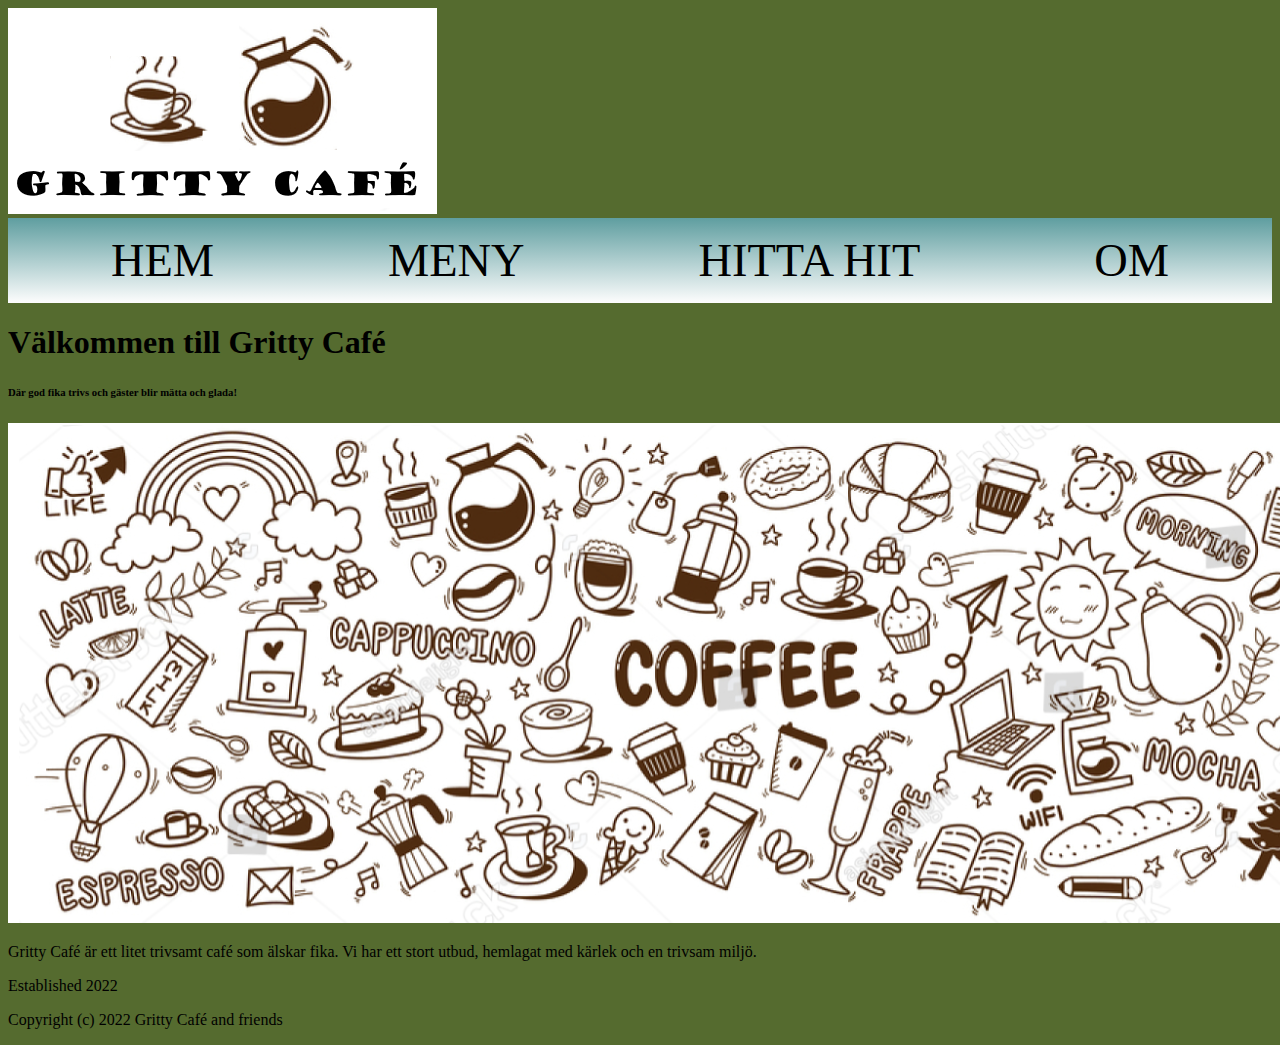
==== index.html @ 320d6160 "NAV-CHANGE" ====
<!DOCTYPE html>
<html>
  <head>
    <meta charset="utf-8">
    <title>Välkommen till Gritty Café</title>
    <link rel="stylesheet" href="css/base.css">
  </head>
  <body>
    <div class="logo">
      <a href="https://github.com/johan-at-grit/vh-slut">
        <img src="img/logo.png">
      </a>
    </div>

    <div class="navigation">
      <a href="index.html">
        <p>Hem</p>
      </a>   
      <a href="menu.html">
        <p>Meny</p>
      </a>   
      <a href="find.html">
        <p>Hitta hit</p>
      </a>   
      <a href="about.html">
        <p>Om</p>
      </a>   
    </div>

    <div class="content">
      <h1>Välkommen till Gritty Café</h1>
      <h6>Där god fika trivs och gäster blir mätta och glada!</h6>
      <img src="img/banner.png">
      <p>Gritty Café är ett litet trivsamt café som älskar fika. Vi har ett stort utbud, hemlagat med kärlek och en trivsam miljö.</p>
    </div>

    <div class="footer">
      <p>Established 2022</p>
      <p>Copyright (c) 2022 Gritty Café and friends</p>
    </div>
  </body>
</html>
---- css/base.css ----
@import url("navigation.css");

/*
==============
common styling
============== 
*/

a:link {
   text-decoration: none;
}

a:hover > p {
   background-color: black;
   color: white;
}

body {
   background-color: darkolivegreen;
}
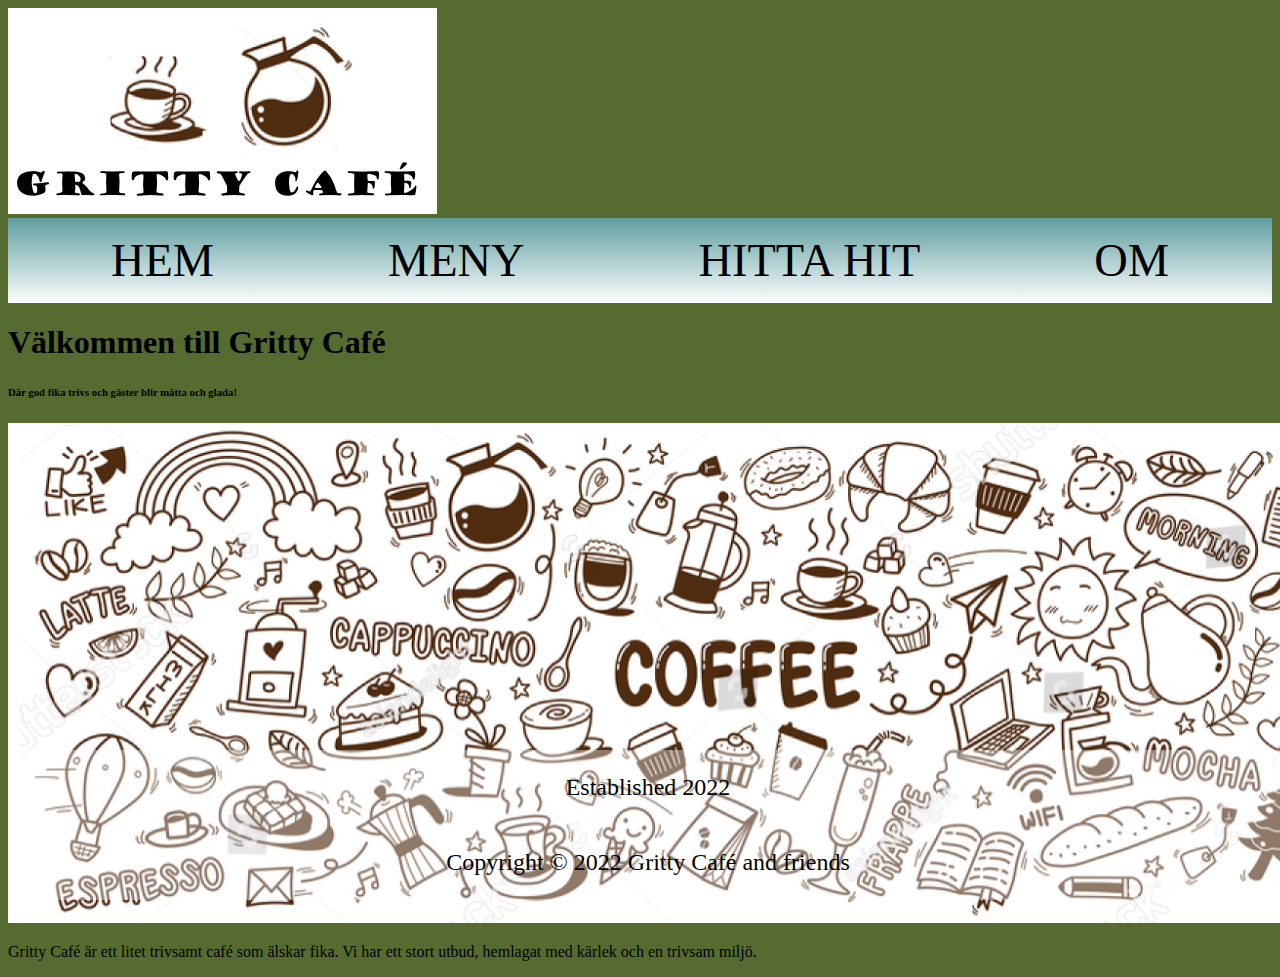
==== commit 989e902e: "footer-style" ====
--- a/index.html
+++ b/index.html
@@ -36,7 +36,7 @@
 
     <div class="footer">
       <p>Established 2022</p>
-      <p>Copyright (c) 2022 Gritty Café and friends</p>
+      <p>Copyright &copy; 2022 Gritty Café and friends</p>
     </div>
   </body>
 </html>
--- a/css/base.css
+++ b/css/base.css
@@ -17,4 +17,16 @@
 
 body {
    background-color: darkolivegreen;
+}
+
+.footer {
+   position: absolute;
+    bottom: 0;
+   display: flex;
+   justify-content: center;
+   align-items: center;
+   flex-direction: column;
+   width: 100%;
+   font-size: 1.5em;
+   background:rgba(255, 255, 255, 0.37); 
 }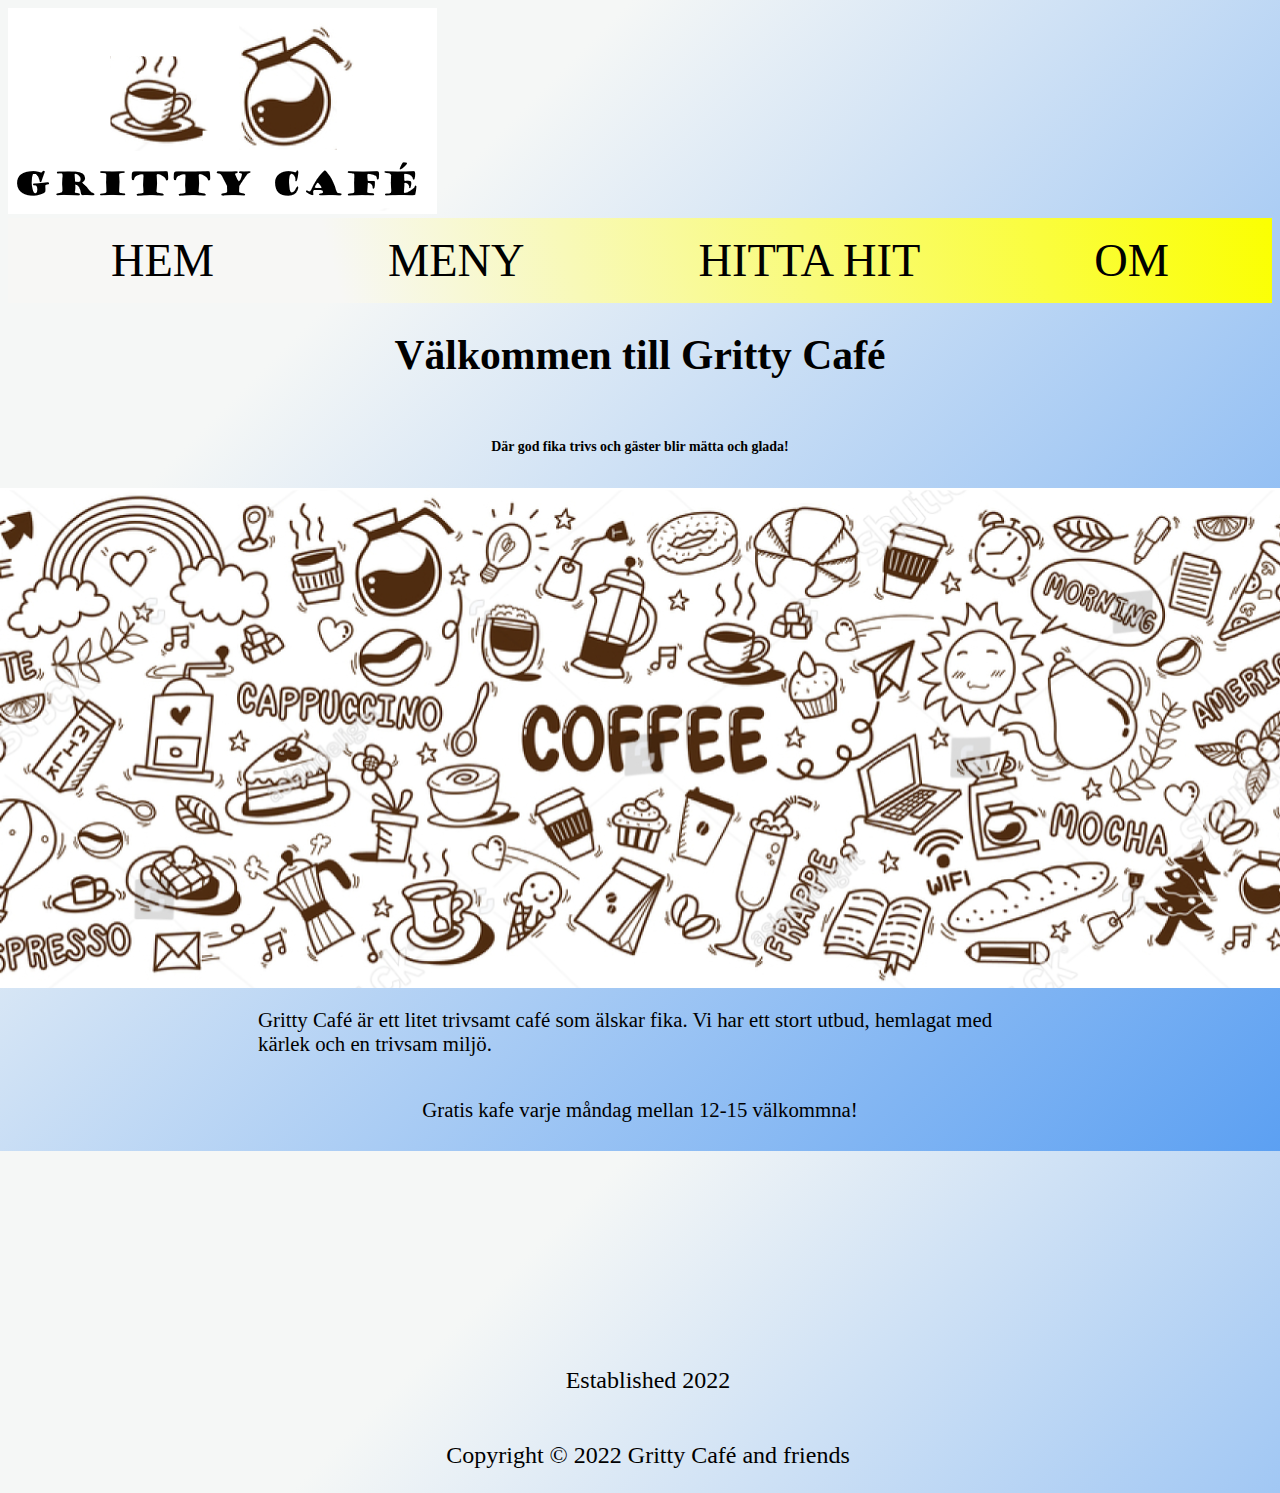
==== commit 904f5242: "happy-guest-change-ptag" ====
--- a/index.html
+++ b/index.html
@@ -32,6 +32,7 @@
       <h6>Där god fika trivs och gäster blir mätta och glada!</h6>
       <img src="img/banner.png">
       <p>Gritty Café är ett litet trivsamt café som älskar fika. Vi har ett stort utbud, hemlagat med kärlek och en trivsam miljö.</p>
+      <p>Gratis kafe varje måndag mellan 12-15 välkommna!</p>
     </div>
 
     <div class="footer">
--- a/css/base.css
+++ b/css/base.css
@@ -16,17 +16,30 @@
 }
 
 body {
-   background-color: darkolivegreen;
+  
+   background-color: #5ca0f2;
+   background-image: linear-gradient(315deg, #5ca0f2 0%, #f5f7f6 74%);
 }
 
 .footer {
    position: absolute;
-    bottom: 0;
    display: flex;
    justify-content: center;
    align-items: center;
    flex-direction: column;
    width: 100%;
    font-size: 1.5em;
-   background:rgba(255, 255, 255, 0.37); 
+   margin-top: 200px;
+   
+}
+
+.content {
+   display: flex;
+   justify-content: center;
+   align-items: center;
+   flex-direction: column;
+   font-size: 1.3em;
+   padding-left: 250px;
+   padding-right: 250px;
+   
 }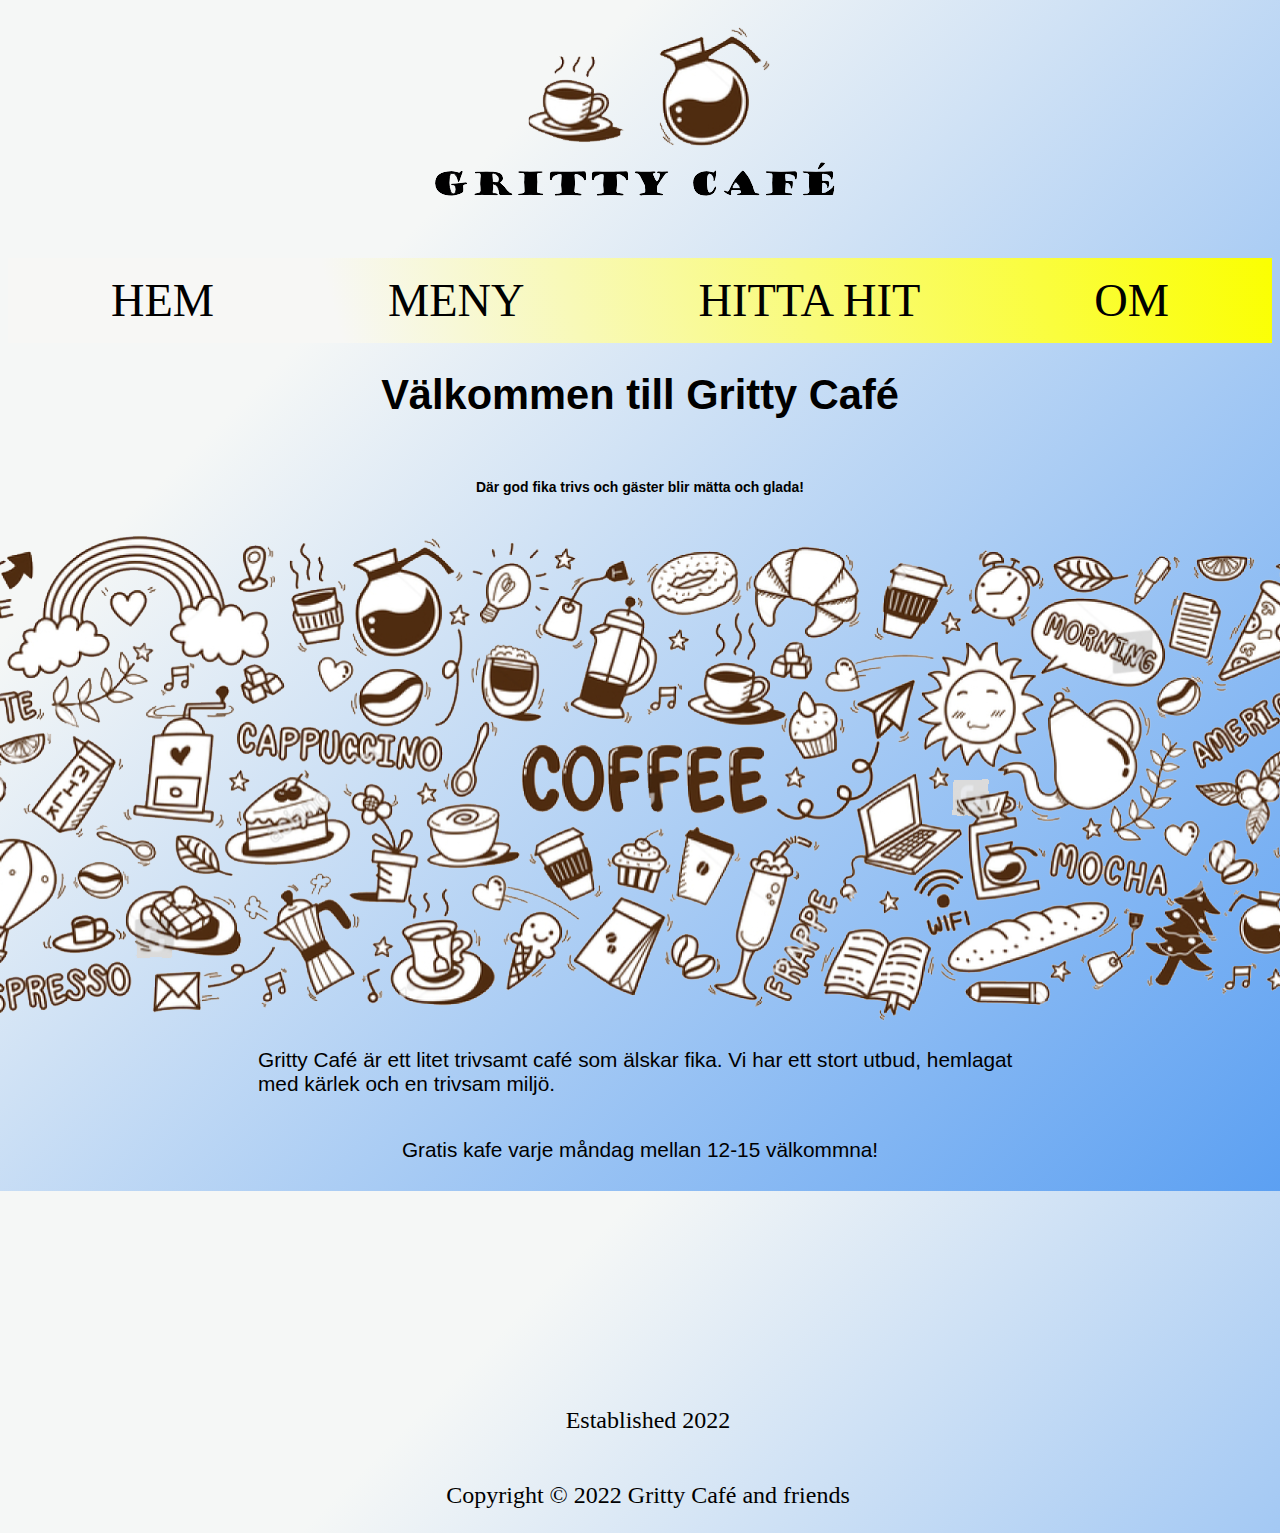
==== commit 1e3ba017: "transparent-img" ====
--- a/index.html
+++ b/index.html
@@ -8,7 +8,7 @@
   <body>
     <div class="logo">
       <a href="https://github.com/johan-at-grit/vh-slut">
-        <img src="img/logo.png">
+        <img src="img/logotrans.png">
       </a>
     </div>
 
@@ -30,7 +30,7 @@
     <div class="content">
       <h1>Välkommen till Gritty Café</h1>
       <h6>Där god fika trivs och gäster blir mätta och glada!</h6>
-      <img src="img/banner.png">
+      <img src="img/bannertrans.png">
       <p>Gritty Café är ett litet trivsamt café som älskar fika. Vi har ett stort utbud, hemlagat med kärlek och en trivsam miljö.</p>
       <p>Gratis kafe varje måndag mellan 12-15 välkommna!</p>
     </div>
--- a/css/base.css
+++ b/css/base.css
@@ -41,5 +41,13 @@
    font-size: 1.3em;
    padding-left: 250px;
    padding-right: 250px;
+   font-family: Arial, Helvetica, sans-serif;
    
+}
+
+.logo {
+   height: 100px;
+   margin-bottom: 150px;
+   display: flex;
+   justify-content: center;
 }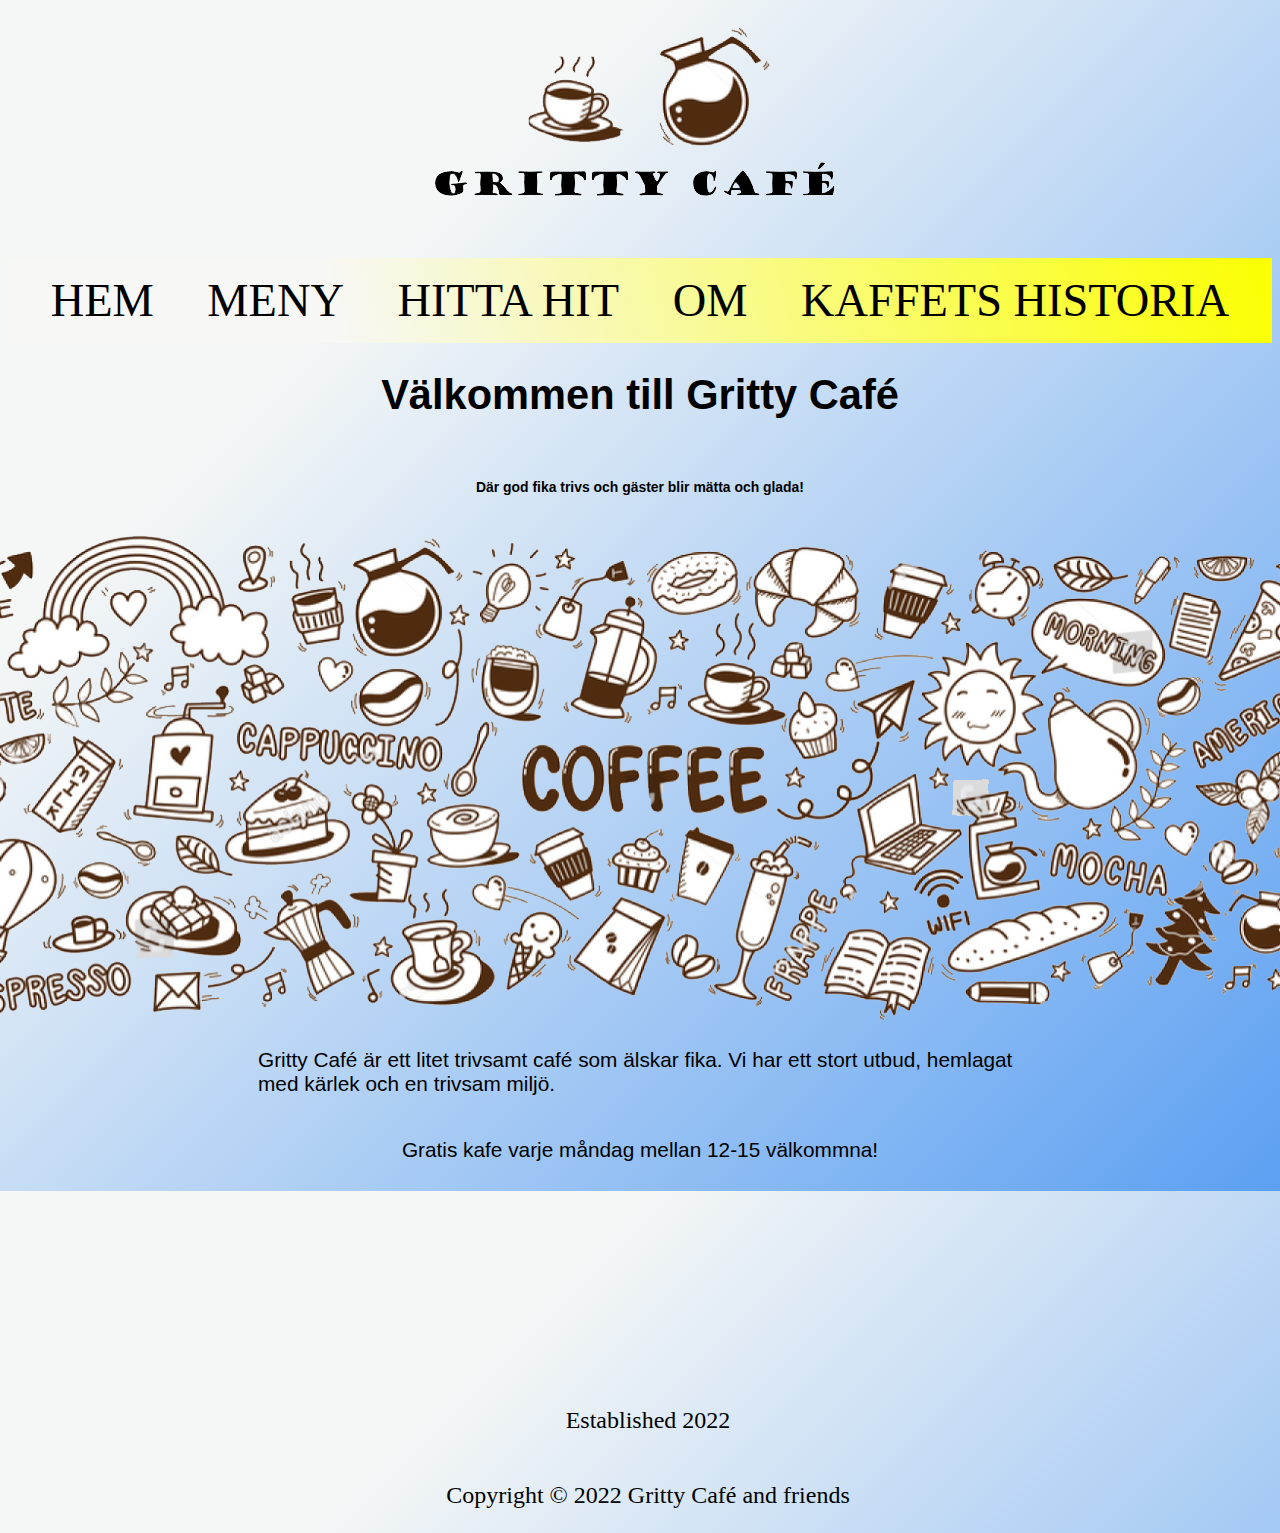
==== commit e4dfe686: "added wrapper div" ====
--- a/index.html
+++ b/index.html
@@ -25,7 +25,11 @@
       <a href="about.html">
         <p>Om</p>
       </a>   
+      <a href="coffestory.html">
+        <p>Kaffets Historia</p>
+    </a>
     </div>
+    <div id="wraper">
 
     <div class="content">
       <h1>Välkommen till Gritty Café</h1>
@@ -34,7 +38,7 @@
       <p>Gritty Café är ett litet trivsamt café som älskar fika. Vi har ett stort utbud, hemlagat med kärlek och en trivsam miljö.</p>
       <p>Gratis kafe varje måndag mellan 12-15 välkommna!</p>
     </div>
-
+</div>
     <div class="footer">
       <p>Established 2022</p>
       <p>Copyright &copy; 2022 Gritty Café and friends</p>
